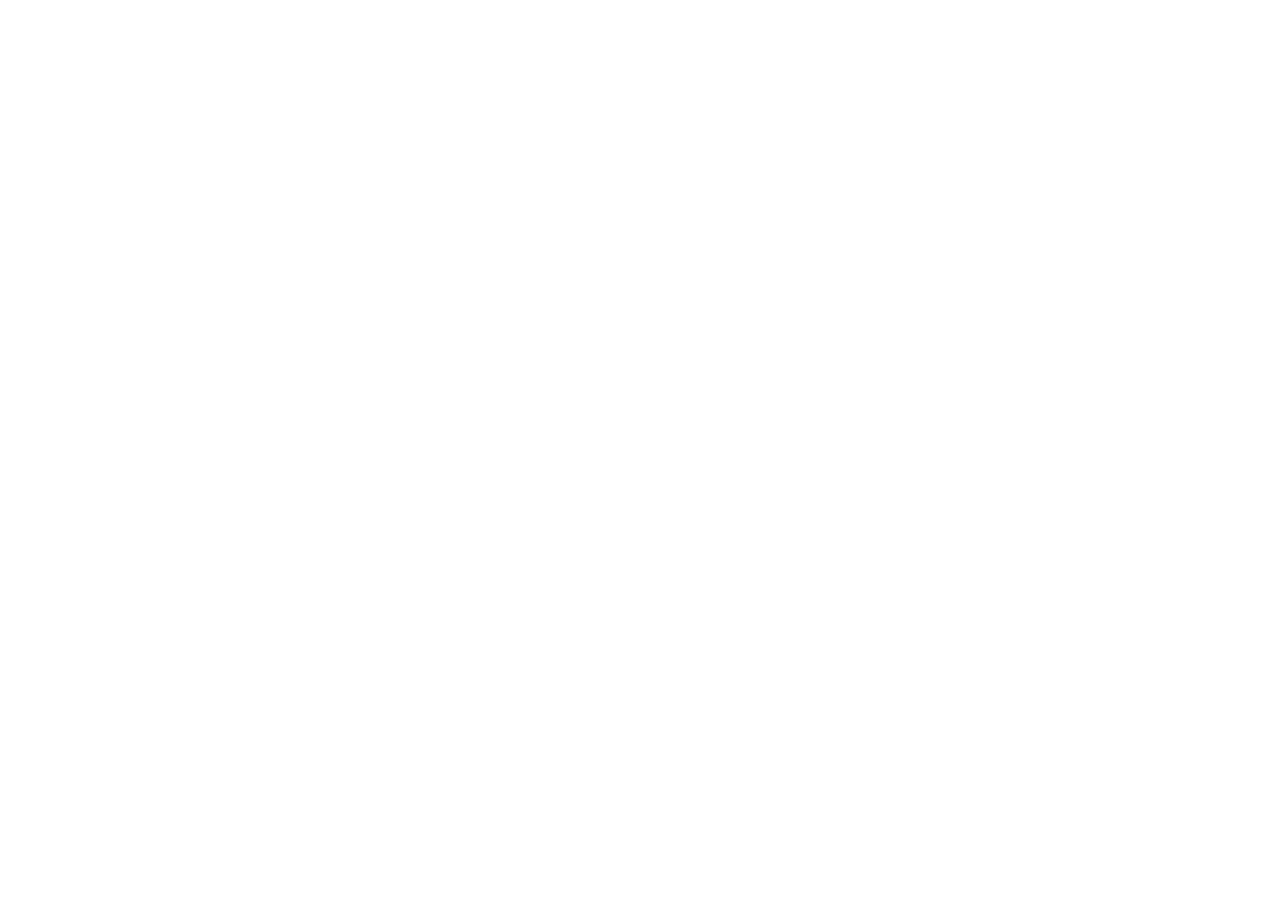
==== 02 - JS and CSS Clock/index.html @ 739ac634 "New JS clock project created, index, js, css files created and setup" ====
<!DOCTYPE html>
<html lang="en">
  <head>
    <meta charset="UTF-8" />
    <meta http-equiv="X-UA-Compatible" content="IE=edge" />
    <meta name="viewport" content="width=device-width, initial-scale=1.0" />
    <title>JS CLOCK</title>
  </head>
  <body>
    <div class="clock">
      <div class="clock-face">
        <div class="hand hour-hand"></div>
        <div class="hand min-hand"></div>
        <div class="hand sec-hand"></div>
      </div>
    </div>
  </body>
</html>
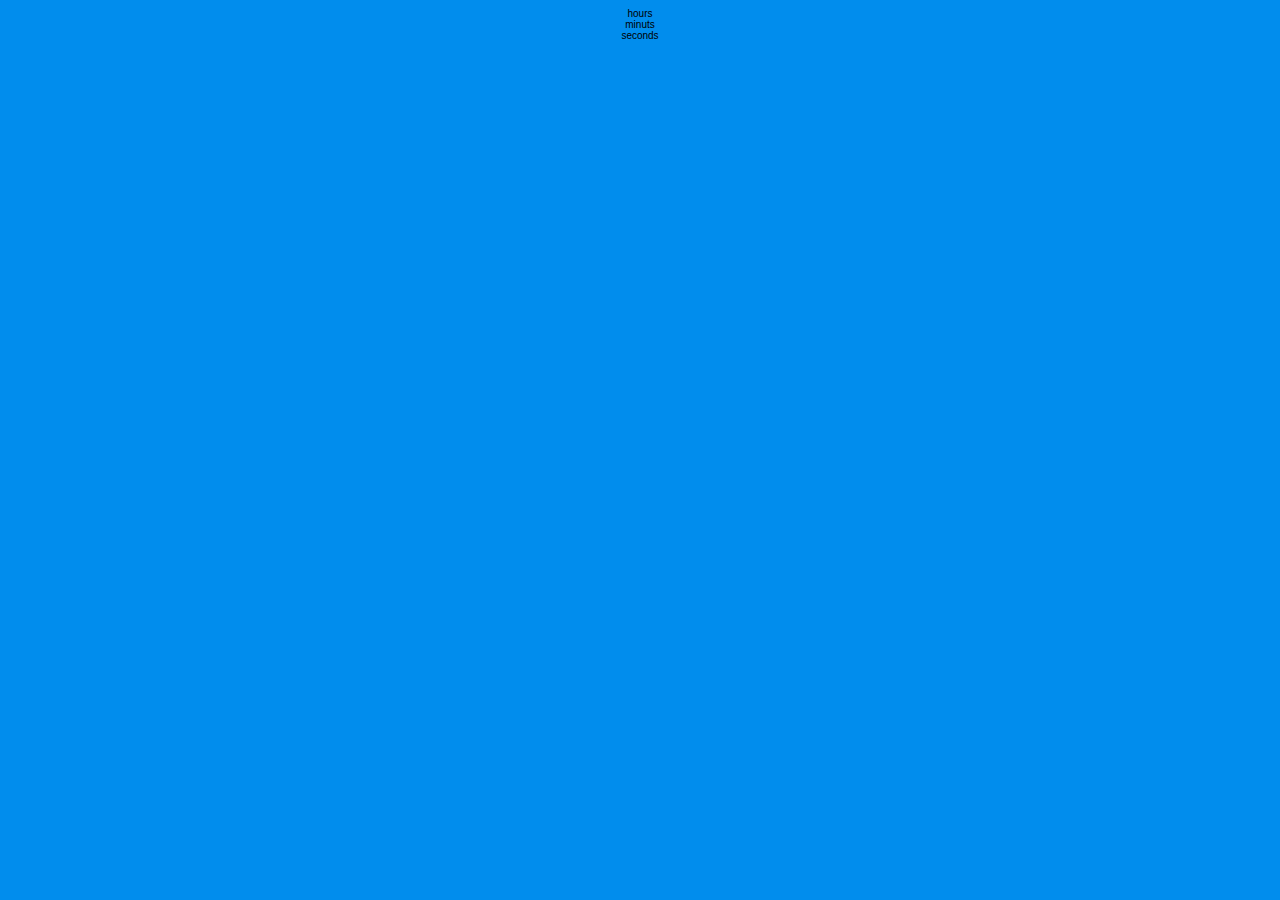
==== commit c00347a7: "html styling in css file" ====
--- a/02 - JS and CSS Clock/index.html
+++ b/02 - JS and CSS Clock/index.html
@@ -4,14 +4,16 @@
     <meta charset="UTF-8" />
     <meta http-equiv="X-UA-Compatible" content="IE=edge" />
     <meta name="viewport" content="width=device-width, initial-scale=1.0" />
+    <link rel="stylesheet" href="style.css" />
+    <script src="index.js" defer></script>
     <title>JS CLOCK</title>
   </head>
   <body>
     <div class="clock">
       <div class="clock-face">
-        <div class="hand hour-hand"></div>
-        <div class="hand min-hand"></div>
-        <div class="hand sec-hand"></div>
+        <div class="hand hour-hand">hours</div>
+        <div class="hand min-hand">minuts</div>
+        <div class="hand sec-hand">seconds</div>
       </div>
     </div>
   </body>
--- a/02 - JS and CSS Clock/style.css
+++ b/02 - JS and CSS Clock/style.css
@@ -0,0 +1,9 @@
+html {
+  background: #018ded url(https://unsplash.it/1500/1000?image=881&blur=5);
+  background-size: cover;
+  font-family: Helvetica ;
+  text-align: center;
+  font-size: 10px;
+}
+
+
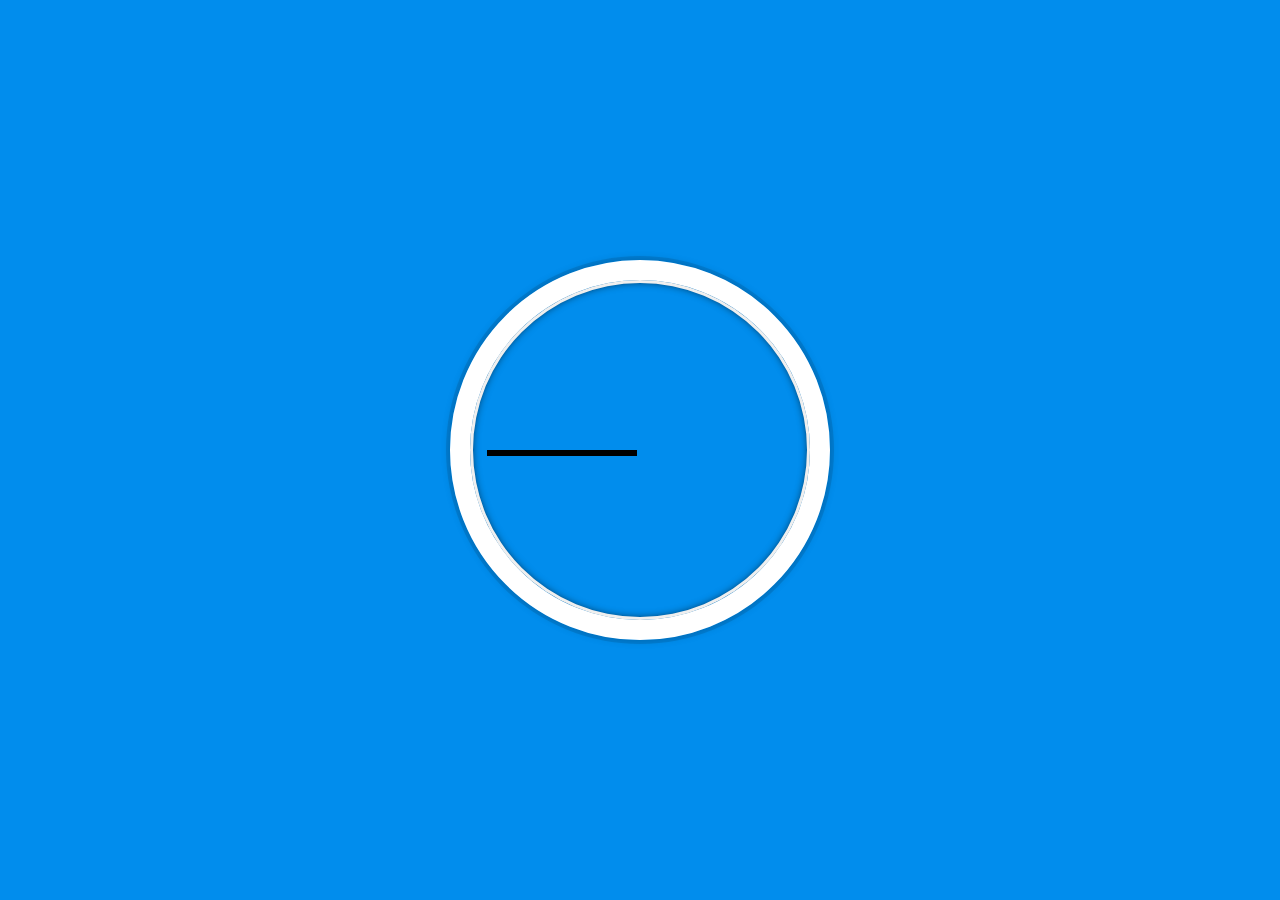
==== commit 7bd3ea59: "styling in css file added" ====
--- a/02 - JS and CSS Clock/index.html
+++ b/02 - JS and CSS Clock/index.html
@@ -11,9 +11,9 @@
   <body>
     <div class="clock">
       <div class="clock-face">
-        <div class="hand hour-hand">hours</div>
-        <div class="hand min-hand">minuts</div>
-        <div class="hand sec-hand">seconds</div>
+        <div class="hand hour-hand"></div>
+        <div class="hand min-hand"></div>
+        <div class="hand sec-hand"></div>
       </div>
     </div>
   </body>
--- a/02 - JS and CSS Clock/style.css
+++ b/02 - JS and CSS Clock/style.css
@@ -1,9 +1,42 @@
 html {
   background: #018ded url(https://unsplash.it/1500/1000?image=881&blur=5);
   background-size: cover;
-  font-family: Helvetica ;
+  font-family: Helvetica;
   text-align: center;
   font-size: 10px;
 }
 
+body {
+  margin: 0;
+  font-size: 2rem;
+  display: flex;
+  flex: 1;
+  min-height: 100vh;
+  align-items: center;
+}
 
+.clock {
+  width: 30rem;
+  height: 30rem;
+  border: 20px solid white;
+  border-radius: 50%;
+  margin: 50px auto;
+  position: relative;
+  padding: 2rem;
+  box-shadow: 0 0 0 4px rgba(0, 0, 0, 0.1), inset 0 0 0 3px #efefef,
+    inset 0 0 10px black, 0 0 10px rgba(0, 0, 0, 0.2);
+}
+
+.clock-face{
+    position: relative;
+    width: 100%;
+    height: 100%;
+    transform: translate(-3px);
+}
+.hand{
+    width: 50%;
+    height: 6px;
+    background:black;
+    position: absolute;
+    top:50%;
+}